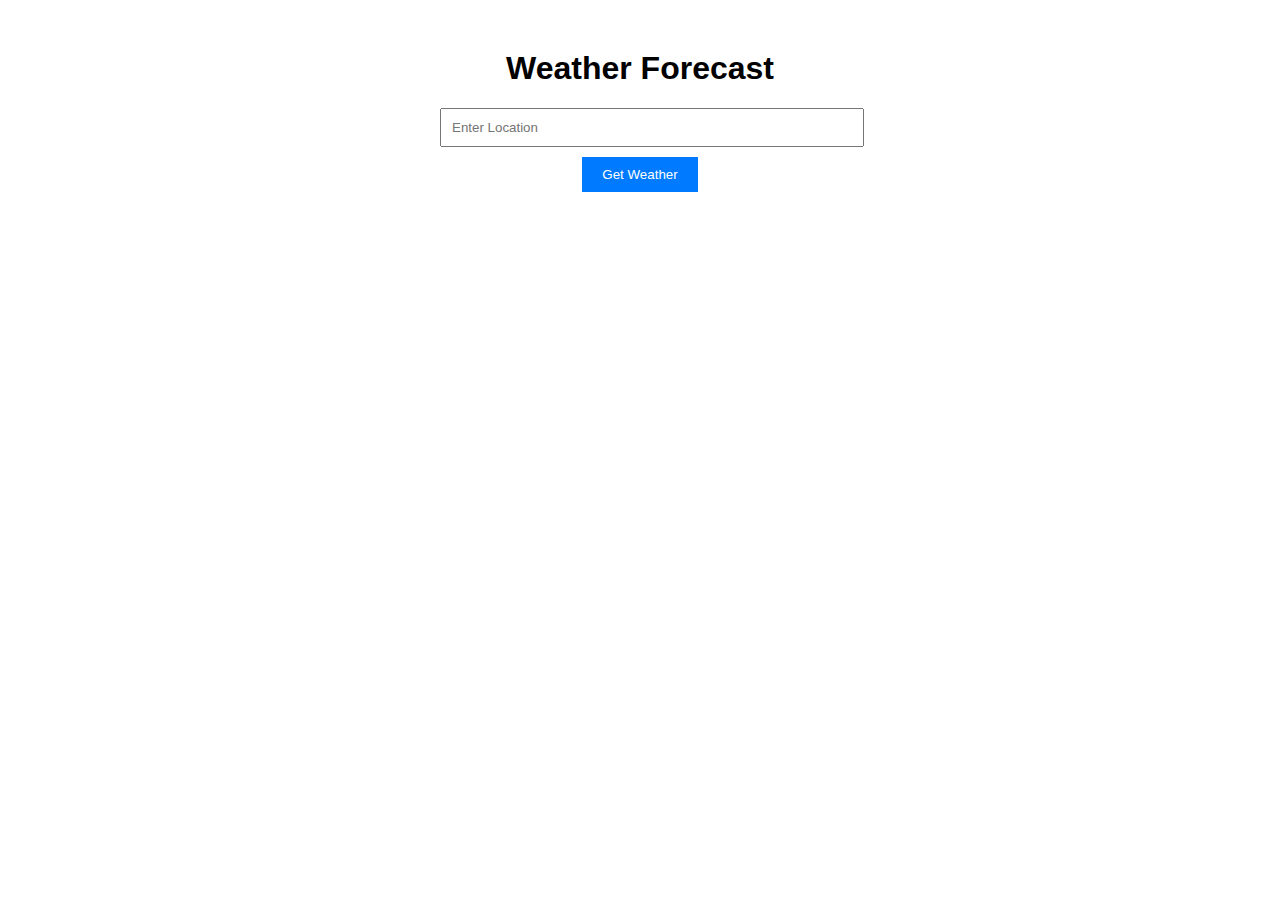
==== Project/index.html @ 298fe29d "project" ====
<!DOCTYPE html>
<html lang="en">
<head>
  <meta charset="UTF-8">
  <meta name="viewport" content="width=device-width, initial-scale=1.0">
  <title>Weather Forecast</title>
  <link rel="stylesheet" href="styles/main.css">
</head>
<body>
  <div class="container">
    <h1>Weather Forecast</h1>
    <input type="text" id="locationInput" placeholder="Enter Location">
    <button id="fetchWeatherBtn">Get Weather</button>
    <div id="weatherInfo"></div>
    <div id="errorMessage" class="error"></div>
  </div>

  <script src="script/main.js"></script>
</body>
</html>
---- Project/styles/main.css ----
body {
    font-family: Arial, sans-serif;
  }
  
  .container {
    max-width: 400px;
    margin: 50px auto;
    text-align: center;
  }
  
  input[type="text"] {
    width: 100%;
    padding: 10px;
    margin-bottom: 10px;
  }
  
  button {
    padding: 10px 20px;
    background-color: #007bff;
    color: #fff;
    border: none;
    cursor: pointer;
  }
  
  #errorMessage {
    color: red;
  }
  
  .weather-card {
    border: 1px solid #ddd;
    border-radius: 5px;
    padding: 10px;
    margin-top: 20px;
  }
  
  .weather-card h2 {
    margin-top: 0;
  }
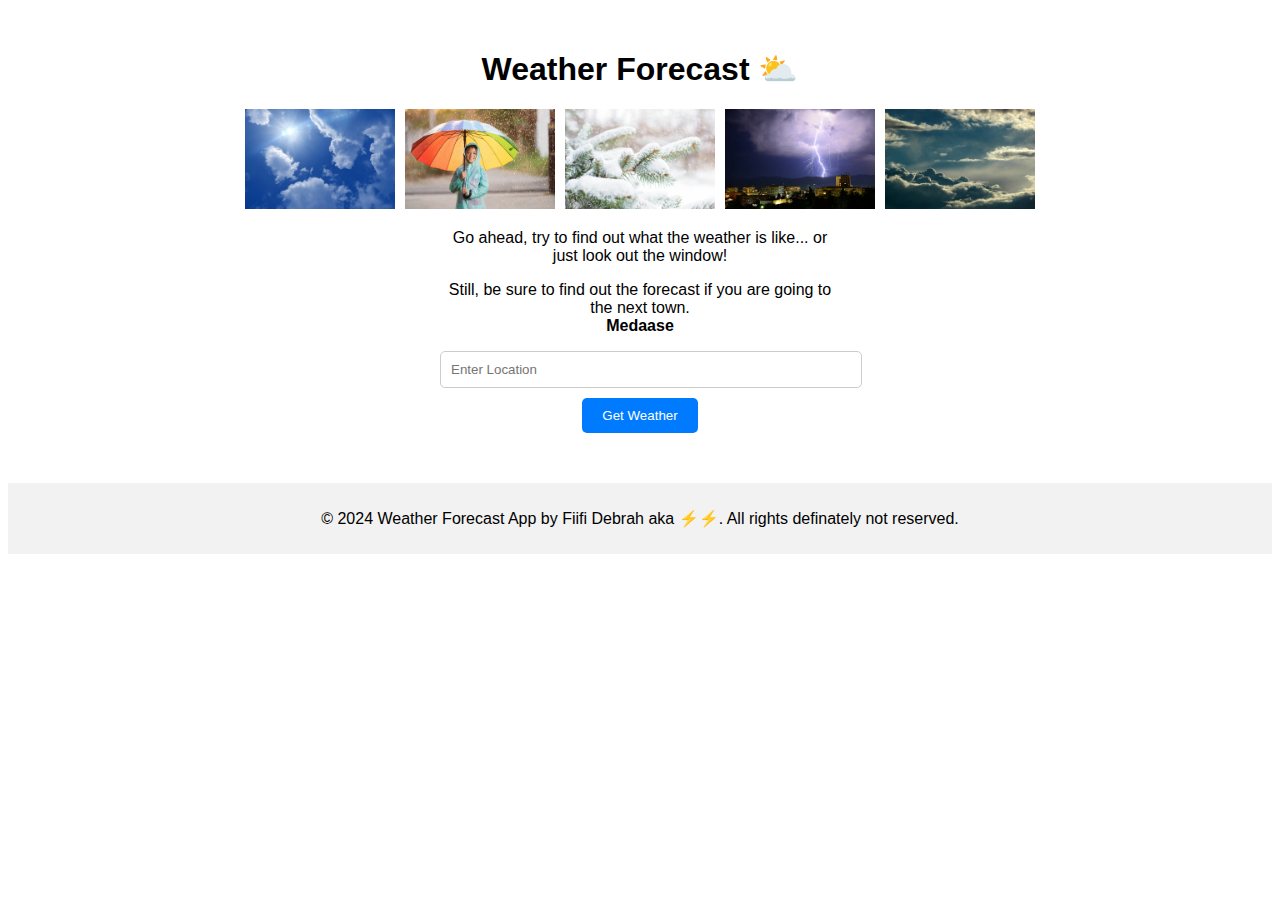
==== commit ceb912d5: "final project" ====
--- a/Project/index.html
+++ b/Project/index.html
@@ -8,13 +8,25 @@
 </head>
 <body>
   <div class="container">
-    <h1>Weather Forecast</h1>
+    <h1>Weather Forecast <span id="weatherEmoji">⛅</span></h1>
+    <div id="imagePlaceholder">
+      <img src="images/clear2.webp" alt="Clear">
+      <img src="images/rain.webp" alt="Rain">
+      <img src="images/snow.webp" alt="Snow">
+      <img src="images/lighting.webp" alt="Ligthning">
+      <img src="images/clear.webp" alt="Clear Skies">
+    </div>
+    <p>Go ahead, try to find out what the weather is like... or just look out the window!</p> <p>Still, be sure to find out the forecast if you are going to the next town. <br><strong>Medaase</strong></p>
     <input type="text" id="locationInput" placeholder="Enter Location">
     <button id="fetchWeatherBtn">Get Weather</button>
     <div id="weatherInfo"></div>
     <div id="errorMessage" class="error"></div>
   </div>
 
+  <footer>
+    <p>&copy; 2024 Weather Forecast App by Fiifi Debrah aka &#x26A1;&#x26A1;. All rights definately not reserved.</p>
+  </footer>
+
   <script src="script/main.js"></script>
 </body>
 </html>
--- a/Project/styles/main.css
+++ b/Project/styles/main.css
@@ -1,39 +1,85 @@
 body {
-    font-family: Arial, sans-serif;
-  }
-  
-  .container {
-    max-width: 400px;
-    margin: 50px auto;
-    text-align: center;
-  }
-  
-  input[type="text"] {
-    width: 100%;
-    padding: 10px;
-    margin-bottom: 10px;
-  }
-  
-  button {
-    padding: 10px 20px;
-    background-color: #007bff;
-    color: #fff;
-    border: none;
-    cursor: pointer;
-  }
-  
-  #errorMessage {
-    color: red;
-  }
-  
-  .weather-card {
-    border: 1px solid #ddd;
-    border-radius: 5px;
-    padding: 10px;
-    margin-top: 20px;
-  }
-  
-  .weather-card h2 {
-    margin-top: 0;
-  }
-  +  font-family: Arial, sans-serif;
+}
+
+.container {
+  max-width: 400px;
+  margin: 50px auto;
+  text-align: center;
+  /* align-items: center; */
+}
+
+input[type="text"] {
+  width: 100%;
+  padding: 10px;
+  margin-bottom: 10px;
+  border: 1px solid #ccc;
+  border-radius: 5px;
+}
+
+button {
+  padding: 10px 20px;
+  background-color: #007bff;
+  color: #fff;
+  border: none;
+  border-radius: 5px;
+  cursor: pointer;
+  transition: background-color 0.3s ease;
+}
+
+button:hover {
+  background-color: #0056b3;
+}
+
+#errorMessage {
+  color: red;
+}
+
+.weather-card {
+  border: 1px solid #ddd;
+  border-radius: 5px;
+  padding: 10px;
+  margin-top: 20px;
+  box-shadow: 0px 2px 4px rgba(0, 0, 0, 0.1);
+}
+
+.weather-card h2 {
+  margin-top: 0;
+}
+
+.weather-info {
+  display: flex;
+  justify-content: space-between;
+  align-items: center;
+  margin-top: 10px;
+}
+
+.weather-info img {
+  width: 30px;
+  height: 30px;
+}
+
+.weather-info p {
+  margin: 0;
+}
+
+#imagePlaceholder {
+  display: grid;
+  justify-content: center;
+  align-content: center;
+  grid-template-columns: repeat(5, auto);
+  gap: 10px;
+  margin-bottom: 20px;
+}
+
+#imagePlaceholder img {
+  max-width: 150px;
+  max-height: auto;
+}
+
+footer {
+  text-align: center;
+  margin-top: 20px;
+  padding: 10px;
+  background-color: #f2f2f2;
+}